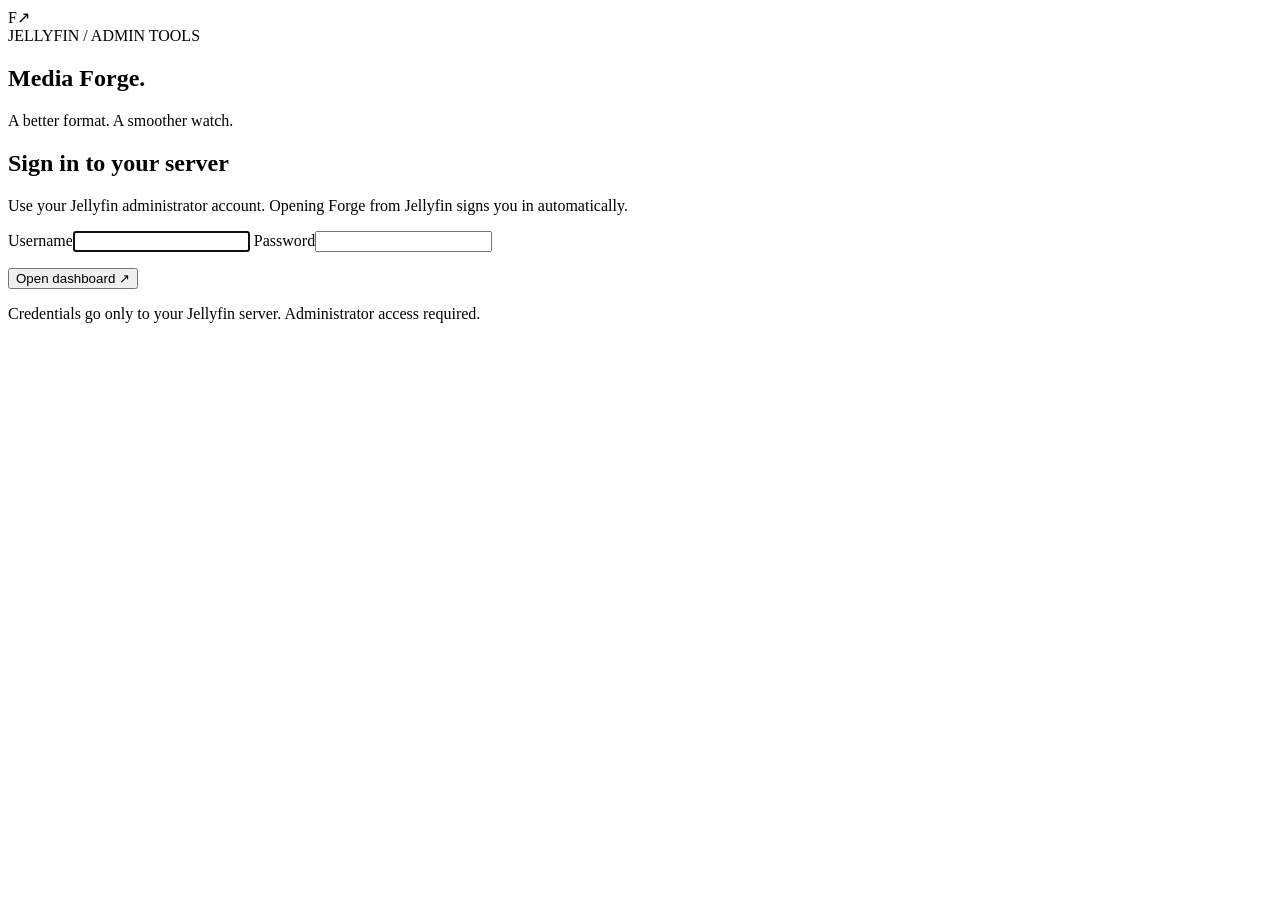
==== static/index.html @ 7ddfaccf "Preserve sanitized standalone baseline before plugin migration" ====
<!doctype html>
<html lang="en">
<head>
  <meta charset="utf-8"><meta name="viewport" content="width=device-width,initial-scale=1">
  <meta name="theme-color" content="#0d0f12"><title>Media Forge · Jellyfin</title>
  <link rel="icon" href="/forge/static/favicon.svg" type="image/svg+xml">
  <link rel="preconnect" href="https://fonts.googleapis.com"><link rel="preconnect" href="https://fonts.gstatic.com" crossorigin>
  <link href="https://fonts.googleapis.com/css2?family=DM+Mono:wght@400;500&family=Syne:wght@700;800&family=Instrument+Sans:wght@400;500;600&display=swap" rel="stylesheet">
  <link rel="stylesheet" href="/forge/static/style.css"><script src="/forge/static/app.js" defer></script>
</head>
<body>
  <section id="login-screen" class="login-screen">
    <div class="login-card">
      <div class="brand-mark">F<span>↗</span></div><div class="eyebrow">JELLYFIN / ADMIN TOOLS</div>
      <h1>Media Forge<span class="accent">.</span></h1><p class="muted">A better format. A smoother watch.</p>
      <div class="divider"></div><h2>Sign in to your server</h2><p class="small muted">Use your Jellyfin administrator account. Opening Forge from Jellyfin signs you in automatically.</p>
      <form id="login-form">
        <label>Username<input name="username" autocomplete="username" required autofocus></label>
        <label>Password<input name="password" type="password" autocomplete="current-password"></label>
        <p id="login-error" class="error" role="alert"></p><button class="primary wide" type="submit">Open dashboard <span>↗</span></button>
      </form><p class="footnote">Credentials go only to your Jellyfin server. Administrator access required.</p>
    </div>
  </section>
  <div id="shell" hidden>
    <aside class="sidebar">
      <a href="#overview" class="brand"><span class="brand-mark compact">F<span>↗</span></span><span>Media Forge<span class="accent">.</span><small>JELLYFIN ADMIN</small></span></a>
      <div class="nav-label">WORKSPACE</div>
      <nav aria-label="Main navigation">
        <a href="#overview" data-page="overview"><span class="nav-icon">◫</span>Overview</a>
        <a href="#library" data-page="library"><span class="nav-icon">▤</span>Media library <b id="nav-flagged">0</b></a>
        <a href="#queue" data-page="queue"><span class="nav-icon">⇄</span>Queue & history <b id="nav-queued">0</b></a>
        <a href="#rules" data-page="rules"><span class="nav-icon">⌘</span>Detection rules</a>
        <a href="#settings" data-page="settings"><span class="nav-icon">⚙</span>Settings</a>
      </nav>
      <div class="sidebar-bottom"><div class="engine"><span class="dot" id="engine-dot"></span><span id="engine-label">Connecting</span></div><a id="jellyfin-link" href="http://localhost:8096/web/">↖ Back to Jellyfin</a><button id="logout" class="text-button">Sign out <span id="user-name"></span></button><small>LOCAL WORKER · NVENC HEVC</small></div>
    </aside>
    <div class="main-wrap">
      <header class="topbar"><span class="breadcrumb">JELLYFIN <span>/</span> MEDIA FORGE <span>/</span> <b id="page-label">OVERVIEW</b></span><div class="top-actions"><span id="connection" class="badge good">● Live</span><button id="rescan" class="secondary small-button">↻ Scan libraries</button></div></header>
      <main>
        <section id="overview" class="view">
          <div class="page-heading"><div><div class="eyebrow">YOUR LIBRARY, REFINED</div><h1>Keep playback smooth<span class="accent">.</span></h1><p class="muted">Find compatibility candidates. Convert with NVENC. Replace only after validation.</p></div><a href="#library" class="primary">Browse media <span>↗</span></a></div>
          <div id="notices"></div>
          <div class="stats-grid">
            <article class="stat"><span>MEDIA INDEXED</span><strong id="stat-indexed">—</strong><small id="scan-status">Discovering library folders</small></article>
            <article class="stat accent-stat"><span>MATCH DETECTION RULES</span><strong id="stat-flagged">—</strong><small>Candidates for review</small></article>
            <article class="stat"><span>IN THE QUEUE</span><strong id="stat-queued">—</strong><small id="queue-mode">One job at a time</small></article>
            <article class="stat"><span>VERIFIED REPLACEMENTS</span><strong id="stat-completed">—</strong><small id="stat-saved">Originals protected until verified</small></article>
          </div>
          <div class="section-heading"><h2>Worker activity</h2><button class="text-button pause-toggle">Pause queue</button></div>
          <div id="active-job"></div>
          <div class="two-column">
            <section class="panel"><div class="panel-head"><h2>Host headroom</h2><span id="resource-freshness" class="badge">SAMPLING</span></div><div id="resources"></div><p class="footnote">Queue waits for headroom before starting. <span id="disk-stats-note">Waiting for disk counters.</span> ETA covers the current phase.</p></section>
            <section class="panel"><div class="panel-head"><h2>Library storage</h2><span id="folder-count" class="mono muted"></span></div><div id="storage"></div><div class="panel-foot"><span class="dot"></span><span>New files and folders are watched automatically</span></div></section>
          </div>
          <section class="panel event-panel"><div class="panel-head"><h2>Recent activity</h2><a href="#queue" class="text-link">View queue ↗</a></div><div id="events"></div></section>
        </section>
        <section id="library" class="view" hidden>
          <div class="page-heading"><div><div class="eyebrow">INSPECT & SELECT</div><h1>Media library<span class="accent">.</span></h1><p class="muted">Review exact stream details before queuing a replacement.</p></div><button id="queue-selected" class="primary" disabled>Queue selected <span id="selected-count">0</span></button></div>
          <div class="info-strip">✓ Every replacement is fully decoded and checked before the original is removed. Incomplete or failed encodes keep the original.</div>
          <div class="filterbar"><div class="search-wrap"><span>⌕</span><input id="search" type="search" placeholder="Search filenames or folders…" aria-label="Search media"></div><select id="library-filter" aria-label="Library"><option value="">All libraries</option></select><label class="toggle-label"><input type="checkbox" id="flagged-only" checked> Rule matches only</label></div>
          <div class="panel table-panel"><div class="table-scroll"><table><thead><tr><th><input type="checkbox" id="select-all" aria-label="Select visible media"></th><th>MEDIA</th><th>VIDEO / CONTAINER</th><th>SIZE</th><th>REVIEW</th><th></th></tr></thead><tbody id="media-body"></tbody></table></div><div class="pagination"><span id="media-total" class="muted small"></span><div><button id="previous" class="secondary small-button">← Previous</button><button id="next" class="secondary small-button">Next →</button></div></div></div>
          <p class="footnote">A metadata match is a candidate, not proof of faulty playback. Files still downloading can expose valid headers; full decode errors always prevent replacement.</p>
        </section>
        <section id="queue" class="view" hidden>
          <div class="page-heading"><div><div class="eyebrow">DURABLE, ONE AT A TIME</div><h1>Queue & history<span class="accent">.</span></h1><p class="muted">Progress, validation receipts, and recovery details in one place.</p></div><button class="secondary pause-toggle">Pause queue</button></div>
          <div id="queue-jobs"></div>
        </section>
        <section id="rules" class="view" hidden>
          <div class="page-heading"><div><div class="eyebrow">PRECISION OVER GUESSWORK</div><h1>Detection rules<span class="accent">.</span></h1><p class="muted">Only your enabled rules mark a file as a compatibility candidate.</p></div><span id="auto-state" class="badge">AUTO QUEUE OFF</span></div>
          <div class="info-strip">The initial compatibility rule matches MP4 + HEVC Main 10 + yuv420p10le + hev1. The default conversion uses 8-bit HEVC Main + hvc1. A rule match is a compatibility candidate, not a universal HEVC defect.</div>
          <div id="rules-list"></div>
          <section class="panel"><div class="panel-head"><h2>Edit matching rules</h2><span class="badge">ALL CONDITIONS MUST MATCH</span></div><p class="small muted">Values in one list are alternatives. Separate rules are alternatives. Empty rules are rejected. Supported fields: video_codecs, profiles, pixel_formats, containers, codec_tags, min_bit_depth, max_bit_depth, min_width, interlaced.</p><label class="sr-only" for="rules-json">Detection rules JSON</label><textarea id="rules-json" spellcheck="false" rows="18"></textarea><div class="form-footer"><span class="small muted">Editing rules never starts a conversion by itself.</span><button id="save-rules" class="primary">Save rules ↗</button></div></section>
        </section>
        <section id="settings" class="view" hidden>
          <div class="page-heading"><div><div class="eyebrow">ENCODER & SAFETY LIMITS</div><h1>Make it your own<span class="accent">.</span></h1><p class="muted">Changes apply to newly queued jobs. Existing jobs keep their selected preset.</p></div><button id="test-encoder" class="secondary">Test GPU pipeline</button></div>
          <form id="settings-form">
            <section class="panel"><div class="panel-head"><h2>Output preset</h2><span class="badge good">NVIDIA H.265</span></div><div class="form-grid">
              <label>Container<select name="output_container"><option value="mp4">MP4 · hvc1 · fast start</option><option value="mkv">MKV · preserve subtitles & attachments</option></select></label>
              <label>Video bit depth<select name="output_bit_depth"><option value="8">8-bit · matches your working sample</option><option value="10">10-bit</option><option value="source">Keep source bit depth</option></select></label>
              <label>Video decoding<select name="video_decoder"><option value="auto">Auto · NVDEC when supported, CPU fallback</option><option value="nvdec">Require NVIDIA NVDEC</option><option value="cpu">CPU decoding</option></select></label>
              <label>Audio<select name="audio_mode"><option value="copy">Copy all original tracks · keep surround</option><option value="aac">AAC · keep channel count</option><option value="aac_stereo">AAC · downmix to stereo</option></select></label>
              <label>NVENC preset<select name="preset"><option value="p4">P4 · faster</option><option value="p5">P5 · balanced</option><option value="p6">P6 · slower</option></select></label>
              <label>Constant quality (lower = higher quality)<input type="number" name="cq" min="15" max="35" step="1" required></label>
              <label>Maximum video rate (Mbps)<input type="number" name="max_video_mbps" min="2" max="100" required></label>
            </div><p class="footnote">NVDEC accelerates source decoding and bit-depth conversion on supported files. Final validation still decodes every video/audio frame independently on the CPU. HDR / Dolby Vision, interlaced content, and unsupported stream layouts are blocked pending a dedicated profile. MP4 converts text subtitles to timed text; use MKV to retain their original format and attachments. Re-encoding is lossy.</p></section>
            <section class="panel"><div class="panel-head"><h2>Resource guardrails</h2><span class="badge">CHECKED BEFORE & DURING JOBS</span></div><div class="form-grid">
              <label>Free disk reserve (GiB)<input type="number" name="min_free_gb" min="1" max="1000" required></label>
              <label>Maximum CPU load before start (%)<input type="number" name="max_cpu_percent" min="10" max="99" required></label>
              <label>Maximum GPU / encoder / decoder load before start (%)<input type="number" name="max_gpu_percent" min="10" max="99" required></label>
              <label>Maximum disk active time before start (%)<input type="number" name="max_disk_percent" min="10" max="100" required></label>
              <label>Minimum available RAM (GiB)<input type="number" name="min_ram_gb" min="0.5" max="128" step="0.5" required></label>
              <label>Minimum available VRAM (MiB)<input type="number" name="min_vram_mb" min="256" max="16000" required></label>
              <label>File settling time (seconds)<input type="number" name="stable_seconds" min="30" max="3600" required></label>
            </div><p class="footnote">Storage preflight reserves a conservative maximum output estimate plus the free disk reserve. RAM, VRAM, and disk space are checked during a job. Resource interruptions restart the encode from the original once it is safe. Playback never interrupts an active encode or validation.</p></section>
            <section class="panel"><div class="panel-head"><h2>Queue behavior</h2></div><label class="switch-row"><span><strong>Wait to start while Jellyfin is playing</strong><small>Running conversions continue when playback starts. Replacing a file always waits if that exact file is being watched.</small></span><input type="checkbox" name="pause_during_playback"></label><label class="switch-row"><span><strong>Force transcode during playback</strong><small>Override playback waits when starting jobs, including for a file being watched. Resource checks stay enabled. Replacing that file still waits until playback ends.</small></span><input type="checkbox" name="force_transcode_during_playback"></label><label class="switch-row"><span><strong>Automatically queue rule matches</strong><small>When enabled, matching supported files are encoded, validated, and replace their originals. Processed outputs are not queued again.</small></span><input type="checkbox" name="auto_queue"></label></section>
            <div class="form-footer"><span id="settings-message" class="small muted">Interrupted jobs survive a reboot. Failed encodes never replace the original.</span><button class="primary" type="submit">Save settings ↗</button></div>
          </form>
          <section class="panel"><div class="panel-head"><h2>qBittorrent file protection</h2><span id="torrent-status" class="badge">NOT CONNECTED</span></div>
            <p class="small muted">Stop only completed torrents containing the exact source file before conversion and replacement. Other torrents keep running. Matching torrents stay stopped after success or failure; converted files no longer match the torrent hashes. Incomplete downloads wait.</p>
            <form id="torrent-form"><div class="form-grid">
              <label>Local Web UI port<input name="port" type="number" min="1" max="65535" value="8080" required></label>
              <label>Web UI username<input name="username" type="text" autocomplete="off" maxlength="1024" placeholder="Leave blank to keep saved username"></label>
              <label>Web UI password<input name="password" type="password" autocomplete="new-password" maxlength="1024" placeholder="Leave blank to keep saved password"></label>
            </div><label class="switch-row"><span><strong>Coordinate with qBittorrent</strong><small>Credentials are encrypted on this Windows host and never returned to the browser.</small></span><input name="enabled" type="checkbox"></label>
            <div class="form-footer"><span class="small muted">Connection uses 127.0.0.1 only. Saving tests login without stopping any torrent.</span><button class="primary" type="submit">Save & test connection ↗</button></div></form>
          </section>
          <section class="panel"><div class="panel-head"><h2>Watched Jellyfin folders</h2><span class="badge">DISCOVERED AUTOMATICALLY</span></div><div id="watched-folders"></div></section>
        </section>
      </main><footer class="footer"><span>MEDIA FORGE / JELLYFIN</span><span>ENCODE → VALIDATE → REPLACE</span></footer>
    </div>
  </div>
  <dialog id="details-dialog"><div class="dialog-head"><h2>Media details</h2><button id="close-details" class="secondary small-button" aria-label="Close details">✕</button></div><div id="details-content"></div></dialog>
  <div id="toast" role="status" aria-live="polite" hidden></div>
</body></html>
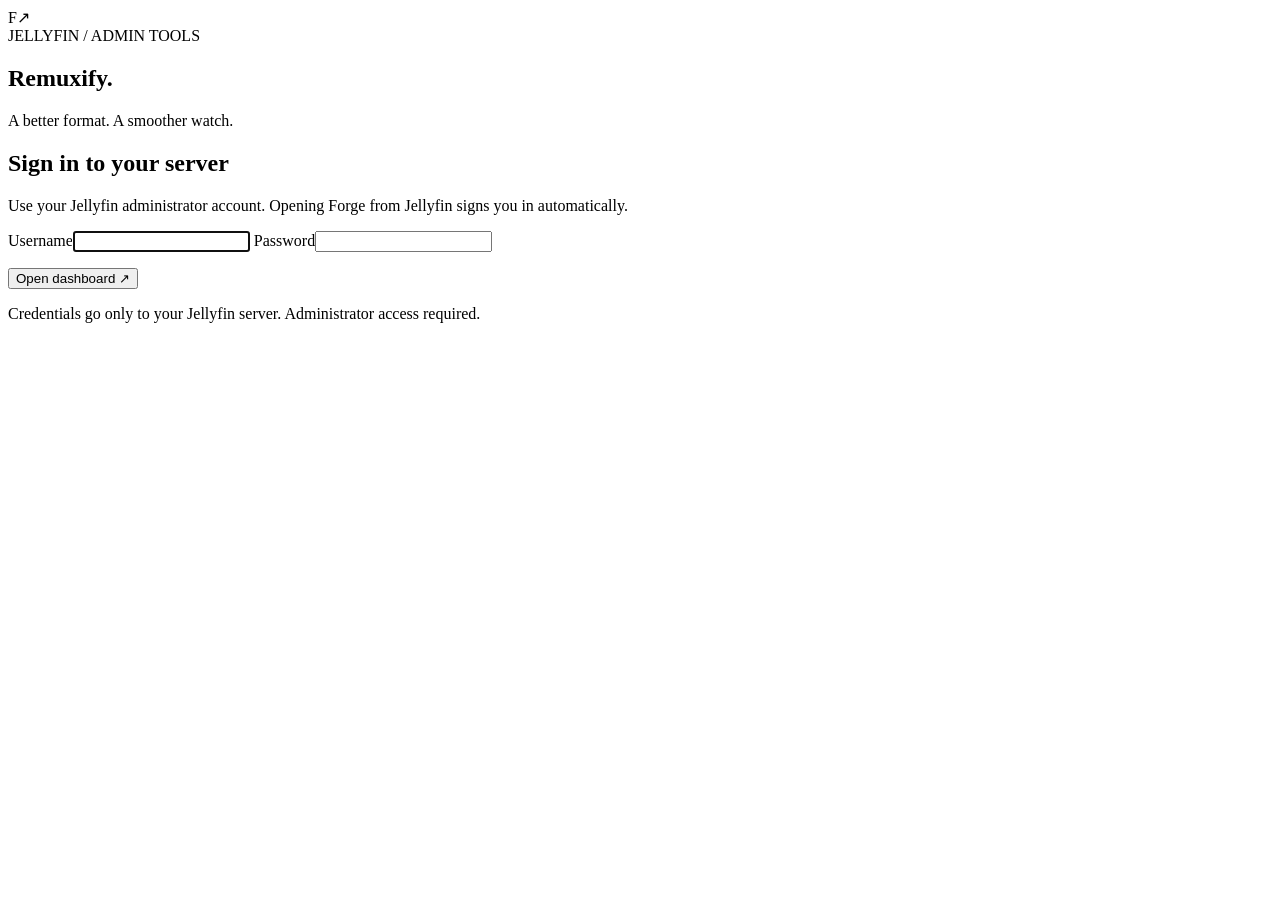
==== commit 2dc46528: "Prepare plugin-free standalone release candidate" ====
--- a/static/index.html
+++ b/static/index.html
@@ -2,7 +2,7 @@
 <html lang="en">
 <head>
   <meta charset="utf-8"><meta name="viewport" content="width=device-width,initial-scale=1">
-  <meta name="theme-color" content="#0d0f12"><title>Media Forge · Jellyfin</title>
+  <meta name="theme-color" content="#0d0f12"><title>Remuxify · Jellyfin</title>
   <link rel="icon" href="/forge/static/favicon.svg" type="image/svg+xml">
   <link rel="preconnect" href="https://fonts.googleapis.com"><link rel="preconnect" href="https://fonts.gstatic.com" crossorigin>
   <link href="https://fonts.googleapis.com/css2?family=DM+Mono:wght@400;500&family=Syne:wght@700;800&family=Instrument+Sans:wght@400;500;600&display=swap" rel="stylesheet">
@@ -12,7 +12,7 @@
   <section id="login-screen" class="login-screen">
     <div class="login-card">
       <div class="brand-mark">F<span>↗</span></div><div class="eyebrow">JELLYFIN / ADMIN TOOLS</div>
-      <h1>Media Forge<span class="accent">.</span></h1><p class="muted">A better format. A smoother watch.</p>
+      <h1>Remuxify<span class="accent">.</span></h1><p class="muted">A better format. A smoother watch.</p>
       <div class="divider"></div><h2>Sign in to your server</h2><p class="small muted">Use your Jellyfin administrator account. Opening Forge from Jellyfin signs you in automatically.</p>
       <form id="login-form">
         <label>Username<input name="username" autocomplete="username" required autofocus></label>
@@ -23,7 +23,7 @@
   </section>
   <div id="shell" hidden>
     <aside class="sidebar">
-      <a href="#overview" class="brand"><span class="brand-mark compact">F<span>↗</span></span><span>Media Forge<span class="accent">.</span><small>JELLYFIN ADMIN</small></span></a>
+      <a href="#overview" class="brand"><span class="brand-mark compact">F<span>↗</span></span><span>Remuxify<span class="accent">.</span><small>JELLYFIN ADMIN</small></span></a>
       <div class="nav-label">WORKSPACE</div>
       <nav aria-label="Main navigation">
         <a href="#overview" data-page="overview"><span class="nav-icon">◫</span>Overview</a>
@@ -35,7 +35,7 @@
       <div class="sidebar-bottom"><div class="engine"><span class="dot" id="engine-dot"></span><span id="engine-label">Connecting</span></div><a id="jellyfin-link" href="http://localhost:8096/web/">↖ Back to Jellyfin</a><button id="logout" class="text-button">Sign out <span id="user-name"></span></button><small>LOCAL WORKER · NVENC HEVC</small></div>
     </aside>
     <div class="main-wrap">
-      <header class="topbar"><span class="breadcrumb">JELLYFIN <span>/</span> MEDIA FORGE <span>/</span> <b id="page-label">OVERVIEW</b></span><div class="top-actions"><span id="connection" class="badge good">● Live</span><button id="rescan" class="secondary small-button">↻ Scan libraries</button></div></header>
+      <header class="topbar"><span class="breadcrumb">JELLYFIN <span>/</span> REMUXIFY <span>/</span> <b id="page-label">OVERVIEW</b></span><div class="top-actions"><span id="connection" class="badge good">● Live</span><button id="rescan" class="secondary small-button">↻ Scan libraries</button></div></header>
       <main>
         <section id="overview" class="view">
           <div class="page-heading"><div><div class="eyebrow">YOUR LIBRARY, REFINED</div><h1>Keep playback smooth<span class="accent">.</span></h1><p class="muted">Find compatibility candidates. Convert with NVENC. Replace only after validation.</p></div><a href="#library" class="primary">Browse media <span>↗</span></a></div>
@@ -106,7 +106,7 @@
           </section>
           <section class="panel"><div class="panel-head"><h2>Watched Jellyfin folders</h2><span class="badge">DISCOVERED AUTOMATICALLY</span></div><div id="watched-folders"></div></section>
         </section>
-      </main><footer class="footer"><span>MEDIA FORGE / JELLYFIN</span><span>ENCODE → VALIDATE → REPLACE</span></footer>
+      </main><footer class="footer"><span>REMUXIFY / JELLYFIN</span><span>ENCODE → VALIDATE → REPLACE</span></footer>
     </div>
   </div>
   <dialog id="details-dialog"><div class="dialog-head"><h2>Media details</h2><button id="close-details" class="secondary small-button" aria-label="Close details">✕</button></div><div id="details-content"></div></dialog>
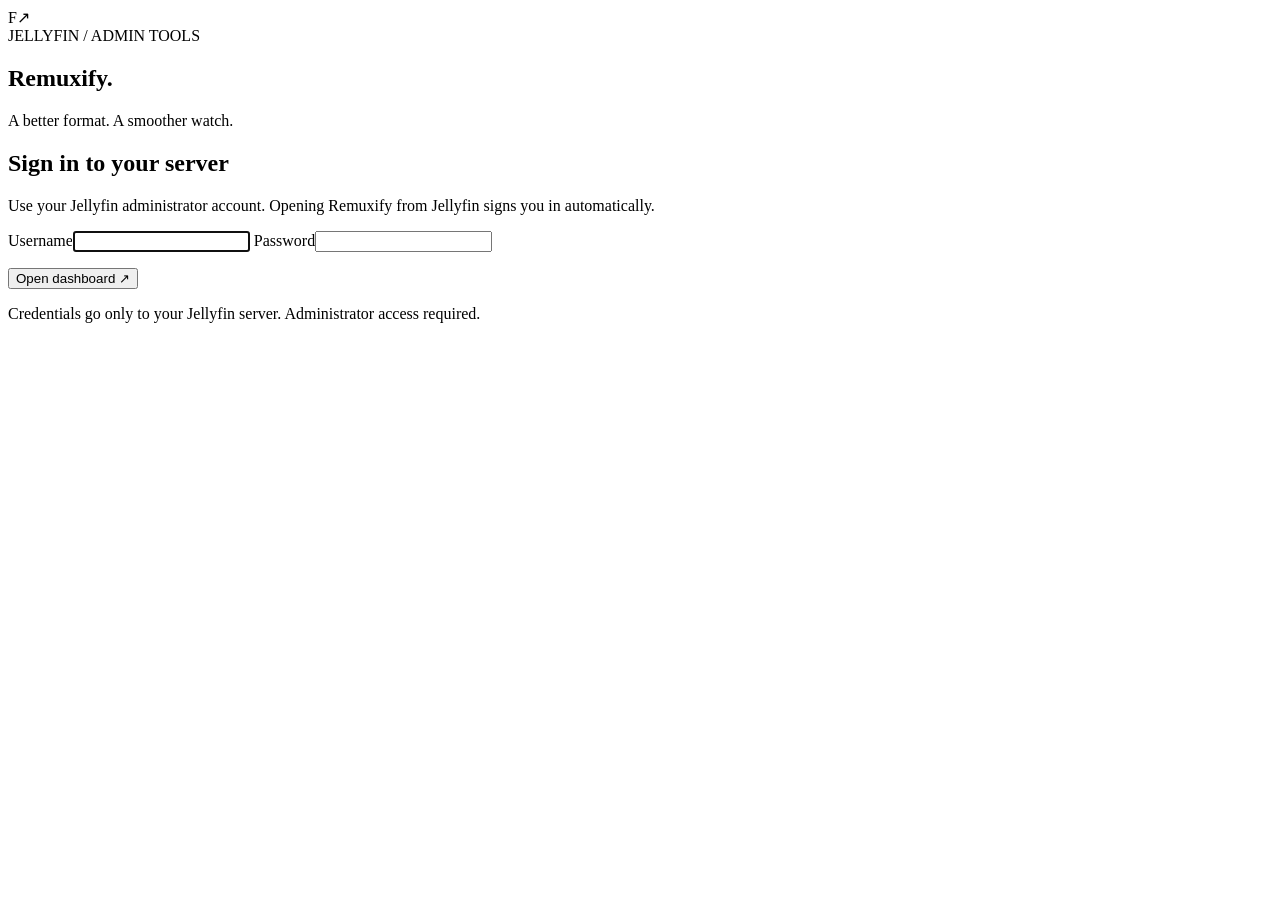
==== commit db2e3176: "Validate isolated standalone UI and conversion flow" ====
--- a/static/index.html
+++ b/static/index.html
@@ -13,7 +13,7 @@
     <div class="login-card">
       <div class="brand-mark">F<span>↗</span></div><div class="eyebrow">JELLYFIN / ADMIN TOOLS</div>
       <h1>Remuxify<span class="accent">.</span></h1><p class="muted">A better format. A smoother watch.</p>
-      <div class="divider"></div><h2>Sign in to your server</h2><p class="small muted">Use your Jellyfin administrator account. Opening Forge from Jellyfin signs you in automatically.</p>
+      <div class="divider"></div><h2>Sign in to your server</h2><p class="small muted">Use your Jellyfin administrator account. Opening Remuxify from Jellyfin signs you in automatically.</p>
       <form id="login-form">
         <label>Username<input name="username" autocomplete="username" required autofocus></label>
         <label>Password<input name="password" type="password" autocomplete="current-password"></label>
